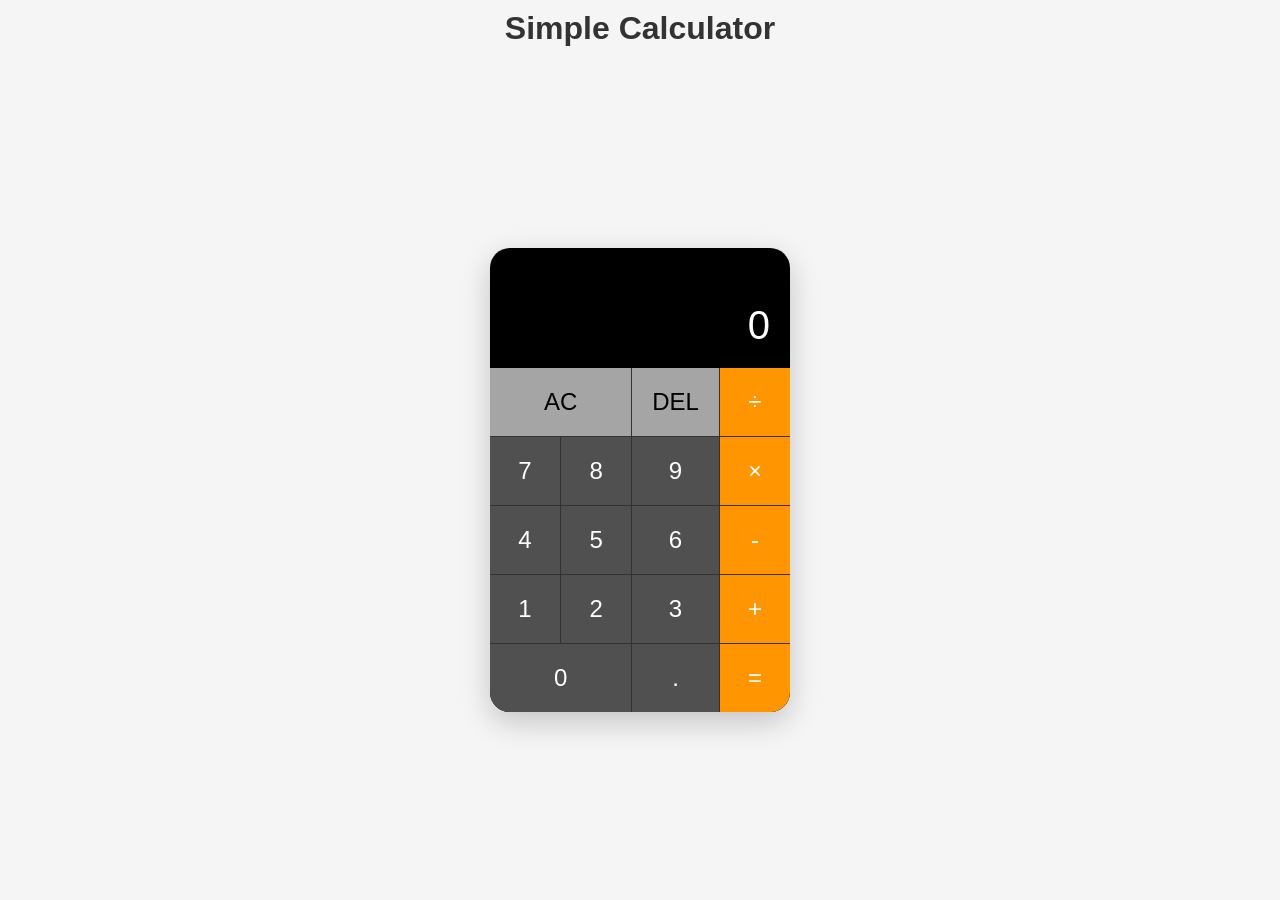
==== index.html @ 571627c4 "Fixed file naming for Vercel deployment" ====
<!DOCTYPE html>
<html lang="en">
<head>
    <meta charset="UTF-8">
    <meta name="viewport" content="width=device-width, initial-scale=1.0">
    <title>Mobile Calculator</title>
    <link rel="stylesheet" href="styles.css">
</head>
<body>
    <h1>Simple Calculator</h1>
    <div class="calculator">
        <div class="display">
            <div class="previous-operand"></div>
            <div class="current-operand">0</div>
        </div>
        <div class="buttons">
            <button class="span-two" data-action="clear">AC</button>
            <button data-action="delete">DEL</button>
            <button class="operator" data-action="divide">÷</button>
            
            <button data-number>7</button>
            <button data-number>8</button>
            <button data-number>9</button>
            <button class="operator" data-action="multiply">×</button>
            
            <button data-number>4</button>
            <button data-number>5</button>
            <button data-number>6</button>
            <button class="operator" data-action="subtract">-</button>
            
            <button data-number>1</button>
            <button data-number>2</button>
            <button data-number>3</button>
            <button class="operator" data-action="add">+</button>
            
            <button class="span-two" data-number>0</button>
            <button data-number>.</button>
            <button class="operator" data-action="calculate">=</button>
        </div>
    </div>

    <script src="script.js".js"></script>
</body>
</html>
---- styles.css ----
* {
    box-sizing: border-box;
    margin: 0;
    padding: 0;
    font-family: 'Segoe UI', Tahoma, Geneva, Verdana, sans-serif;
}

h1 {
    font-size: 2rem;
    text-align: center;
    position:absolute;
    left: 50%;
    transform: translateX(-50%);
    top: 10px;
    color: #333;
}

body {
    display: flex;
    justify-content: center;
    align-items: center;
    min-height: 100vh;
    background-color: #f5f5f5;
}

.calculator {
    width: 300px;
    margin-top: 60px;
    border-radius: 20px;
    overflow: hidden;
    box-shadow: 0 10px 30px rgba(0, 0, 0, 0.2);
    background-color: #000;
}

.display {
    padding: 20px;
    text-align: right;
    height: 120px;
    display: flex;
    flex-direction: column;
    justify-content: flex-end;
}

.previous-operand {
    color: rgba(255, 255, 255, 0.7);
    font-size: 1.2rem;
    height: 24px;
    overflow: hidden;
}

.current-operand {
    color: white;
    font-size: 2.5rem;
    margin-top: 10px;
    overflow: hidden;
    text-overflow: ellipsis;
}

.buttons {
    display: grid;
    grid-template-columns: repeat(4, 1fr);
    gap: 1px;
    background-color: #333;
}

button {
    border: none;
    outline: none;
    padding: 20px;
    font-size: 1.5rem;
    cursor: pointer;
    background-color: #505050;
    color: white;
}

button:active {
    opacity: 0.8;
}

.operator {
    background-color: #FF9500;
}

.equals {
    background-color: #FF9500;
}

.span-two {
    grid-column: span 2;
}

[data-number] {
    background-color: #505050;
}

[data-action="clear"] {
    background-color: #a5a5a5;
    color: black;
}

[data-action="delete"] {
    background-color: #a5a5a5;
    color: black;
}
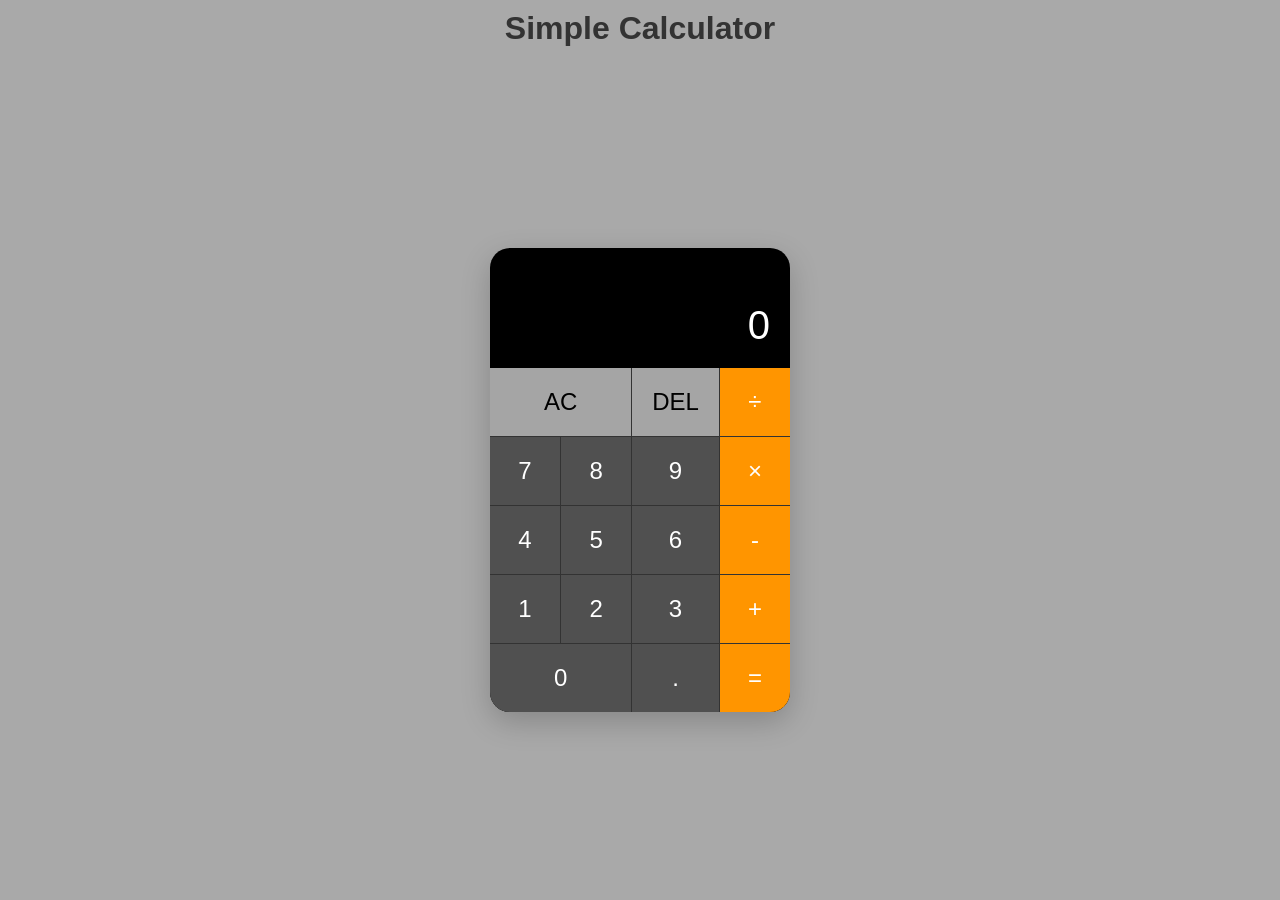
==== commit 0e2f8127: "Add favicon to the calculator application" ====
--- a/index.html
+++ b/index.html
@@ -5,6 +5,7 @@
     <meta name="viewport" content="width=device-width, initial-scale=1.0">
     <title>Mobile Calculator</title>
     <link rel="stylesheet" href="styles.css">
+    <link rel="icon" type="image/png" href="image.png" sizes="32x32">
 </head>
 <body>
     <h1>Simple Calculator</h1>
--- a/styles.css
+++ b/styles.css
@@ -20,7 +20,7 @@
     justify-content: center;
     align-items: center;
     min-height: 100vh;
-    background-color: #f5f5f5;
+    background-color:darkgray;
 }
 
 .calculator {
